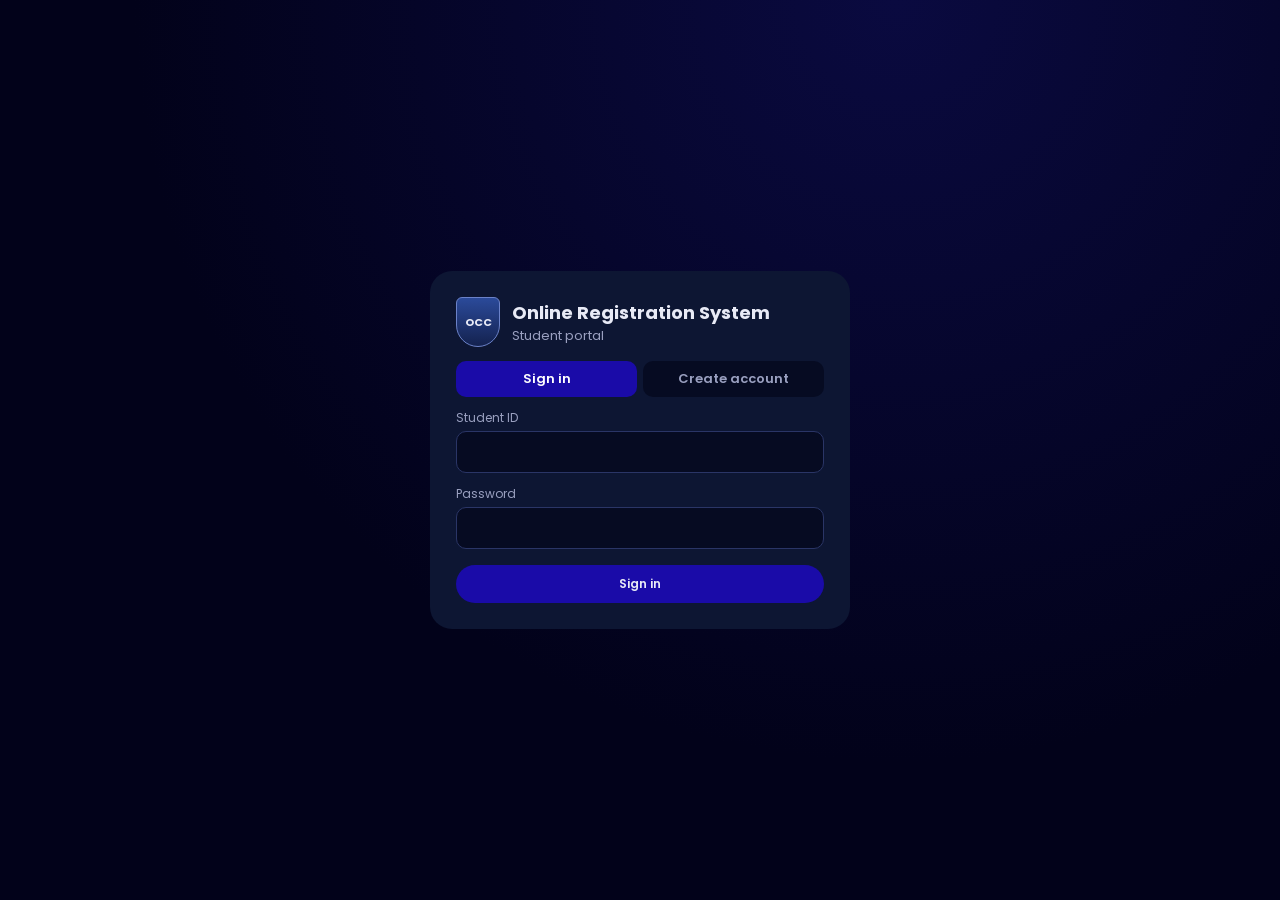
==== index.html @ ad7bf420 "Add files via upload" ====
<!DOCTYPE html>
<html lang="en">
<head>
<meta charset="UTF-8">
<meta name="viewport" content="width=device-width, initial-scale=1, viewport-fit=cover">
<title>Online Registration System</title>
<link rel="stylesheet" href="https://fonts.googleapis.com/css2?family=Poppins:wght@400;500;600;700&display=swap">
<link rel="stylesheet" href="style.css">
</head>
<body>

<div class="auth" id="auth"><div class="box">
  <div style="display:flex;gap:12px;align-items:center"><div class="crest">OCC</div><div><b style="font-size:18px">Online Registration System</b><div class="empty">Student portal</div></div></div>
  <div class="tabs"><button class="on" id="t1">Sign in</button><button id="t2">Create account</button></div>
  <form id="lf">
    <label for="lid">Student ID</label><input id="lid" autocomplete="username" required>
    <label for="lpw">Password</label><input id="lpw" type="password" autocomplete="current-password" required>
    <div class="msg hide" id="lerr"></div><button class="pill" style="width:100%;margin-top:16px">Sign in</button>
  </form>
  <form id="sf" class="hide">
    <label for="sn">Full name</label><input id="sn" placeholder="Last name, First name" required>
    <label for="sid">Student ID</label><input id="sid" placeholder="e.g. 2024-00123" required>
    <label for="se">Email</label><input id="se" type="email" autocomplete="email" required>
    <div class="msg hide" id="serr"></div><button class="pill" style="width:100%;margin-top:16px">Get temporary password</button>
  </form>
</div></div>

<div class="auth hide" id="change"><div class="box">
  <b style="font-size:20px">Set a new password</b><p class="empty" style="margin-top:4px">Replace your temporary password to continue.</p>
  <form id="cf"><label for="np">New password (8+ characters)</label><input id="np" type="password" minlength="8" autocomplete="new-password" required>
  <label for="np2">Confirm new password</label><input id="np2" type="password" autocomplete="new-password" required>
  <div class="msg hide" id="cerr"></div><button class="pill" style="width:100%;margin-top:16px">Save password</button></form>
</div></div>

<div class="shell hide" id="app">
  <aside><div class="crest">OCC</div>
    <nav id="nav"><button data-go="home">DASHBOARD</button><button data-go="consult">CONSULTATION</button><button data-go="act">ACTIVITIES</button><button data-go="profile">PROFILE</button><button data-go="faq">FAQ</button></nav>
    <button class="out" id="out">⇥ LOG OUT</button></aside>
  <main><header><h1><span style="font-size:26px">🎓</span><span id="title">STUDENT DASHBOARD</span></h1><button id="bell" aria-label="Notifications">🔔</button><div class="who" id="who"></div></header><div id="view"></div></main>
</div>
<dialog id="dlg"><div id="dbody"></div><div style="text-align:right;margin-top:14px"><button class="pill out" id="dx">Close</button></div></dialog>
<div class="toast" id="toast"></div>

<script src="script.js"></script>
</body>
</html>
---- style.css ----
/* =====================================================
   ONLINE REGISTRATION SYSTEM - STUDENT PORTAL STYLES
   Sections:
   1.  Colors & base styles
   2.  Buttons & form fields
   3.  Login / change password screens
   4.  Sidebar & header
   5.  Dashboard
   6.  Book a consultation (steps, calendar, time slots)
   7.  Activity registration
   8.  Campus map
   9.  FAQ, pop-up, toast
   10. Responsive (tablet & phone)
   ===================================================== */


/* ---------- 1. COLORS & BASE STYLES ---------- */

:root {
  /* Colors used everywhere. Change them here. */
  --bg: #02021a;        /* page background */
  --side: #04042a;      /* sidebar */
  --card: #0d1633;      /* cards and panels */
  --card2: #141f4a;     /* lighter card (hover, alerts) */
  --line: #c9cbd8;      /* borders and underlines */
  --text: #e8eaf6;      /* main text */
  --muted: #9aa0c0;     /* soft grey text */
  --accent: #a99bf0;    /* purple links and focus */
  --ok: #2fa84a;        /* green (available) */
  --bad: #e5484d;       /* red (not available) */
  --navy: #1a0ba8;      /* main button color */

  box-sizing: border-box;
  padding-top: env(safe-area-inset-top, 0px);
  padding-bottom: env(safe-area-inset-bottom, 0px);
}

html {
  height: 100%;
  scroll-padding-top: env(safe-area-inset-top, 0px);
}

* {
  box-sizing: border-box;
  margin: 0;
}

body {
  min-height: 100%;
  background: radial-gradient(circle at 70% 0%, #0a0a40, var(--bg) 60%);
  color: var(--text);
  font-family: Poppins, system-ui, sans-serif;
  font-size: 14px;
}

button {
  font: inherit;
  color: inherit;
  cursor: pointer;
  border: 0;
  background: none;
}

/* Visible outline when using the keyboard */
:focus-visible {
  outline: 2px solid var(--accent);
  outline-offset: 2px;
}

/* Hides any element */
.hide {
  display: none !important;
}

.empty {
  color: var(--muted);
  font-size: 13px;
}


/* ---------- 2. BUTTONS & FORM FIELDS ---------- */

input,
select {
  width: 100%;
  padding: 10px 12px;
  border-radius: 10px;
  border: 1px solid #2a3566;
  background: #060b22;
  color: var(--text);
  font: inherit;
  font-size: 13px;
}

label {
  display: block;
  font-size: 12px;
  color: var(--muted);
  margin: 12px 0 4px;
}

/* Rounded main button */
.pill {
  background: var(--navy);
  padding: 10px 26px;
  border-radius: 30px;
  font-weight: 600;
  font-size: 12px;
}

.pill:disabled {
  opacity: 0.4;
  cursor: not-allowed;
}

/* Outlined version (Cancel, Close...) */
.pill.out {
  background: none;
  border: 1px solid var(--line);
}

/* Error / info message box */
.msg {
  margin-top: 12px;
  font-size: 12px;
  padding: 8px 10px;
  border-radius: 8px;
  background: #2a1520;
  color: #ffb4b0;
}

.msg.info {
  background: #16254f;
  color: #cfd8ff;
}


/* ---------- 3. LOGIN / CHANGE PASSWORD SCREENS ---------- */

.crest {
  width: 44px;
  height: 50px;
  border-radius: 6px 6px 22px 22px;
  background: linear-gradient(#2b4a9a, #14224f);
  border: 1px solid #6b82c9;
  display: grid;
  place-items: center;
  font-weight: 700;
  font-size: 11px;
}

.auth {
  min-height: 100vh;
  display: grid;
  place-items: center;
  padding: 16px;
}

.auth .box {
  background: var(--card);
  border-radius: 22px;
  padding: 26px;
  width: min(420px, 100%);
}

/* "Sign in" / "Create account" tabs */
.tabs {
  display: flex;
  gap: 6px;
  margin: 14px 0 4px;
}

.tabs button {
  flex: 1;
  padding: 8px;
  border-radius: 10px;
  background: #060b22;
  color: var(--muted);
  font-weight: 600;
  font-size: 13px;
}

.tabs button.on {
  background: var(--navy);
  color: #fff;
}


/* ---------- 4. SIDEBAR & HEADER ---------- */

.shell {
  display: flex;
  min-height: 100vh;
}

aside {
  width: 165px;
  flex: none;
  background: var(--side);
  display: flex;
  flex-direction: column;
  padding: 16px 0;
}

aside .crest {
  margin: 0 auto 34px;
}

aside nav {
  display: flex;
  flex-direction: column;
  gap: 16px;
  padding-left: 16px;
}

aside nav button {
  text-align: left;
  font-weight: 600;
  color: var(--muted);
}

/* Current page in the menu */
aside nav button.on {
  color: #fff;
  font-size: 13px;
}

aside nav button.on::before {
  content: "> ";
}

aside .out {
  margin-top: auto;
  padding: 8px 16px;
  text-align: left;
  font-weight: 600;
  color: var(--muted);
}

main {
  flex: 1;
  min-width: 0;
  padding: 14px 24px 24px;
}

header {
  display: flex;
  align-items: center;
  gap: 12px;
  margin-bottom: 14px;
}

header h1 {
  font-size: 16px;
  flex: 1;
  display: flex;
  gap: 10px;
  align-items: center;
}

/* Student name at the top right */
.who {
  font-size: 12px;
  font-weight: 600;
  text-align: right;
}

.who small {
  display: block;
  font-size: 10px;
  color: var(--muted);
  font-weight: 400;
}


/* ---------- 5. DASHBOARD ---------- */

.welcome {
  display: flex;
  justify-content: space-between;
  align-items: center;
  gap: 12px;
  flex-wrap: wrap;
  background: #0a1030;
  border-radius: 22px;
  padding: 14px 22px;
  margin-bottom: 12px;
}

.welcome h2 {
  font-size: 30px;
}

.welcome p {
  font-size: 10px;
  font-weight: 600;
}

.date {
  text-align: center;
  color: var(--muted);
}

.date b {
  display: block;
  font-size: 22px;
  font-weight: 500;
  color: #cfd2e6;
}

h3.sec {
  font-size: 17px;
  margin: 6px 0 8px;
}

/* Quick action cards */
.qa {
  display: grid;
  grid-template-columns: repeat(4, 1fr);
  gap: 14px;
  margin-bottom: 14px;
}

.qa button {
  background: var(--card);
  border-radius: 18px;
  min-height: 130px;
  padding: 12px;
  font-weight: 600;
  font-size: 15px;
  text-align: center;
}

.qa button:hover {
  background: var(--card2);
}

/* Three panels under the quick actions */
.grid {
  display: grid;
  grid-template-columns: 1.3fr 1fr 1fr;
  gap: 12px;
}

.panel {
  background: var(--card);
  border-radius: 20px;
  padding: 16px;
}

/* Panel title with "View All" link */
.ph {
  display: flex;
  justify-content: space-between;
  align-items: flex-end;
  gap: 8px;
  padding-bottom: 6px;
  border-bottom: 3px solid var(--line);
  margin-bottom: 12px;
  font-weight: 600;
  font-size: 15px;
}

.ph button {
  color: var(--accent);
  font-size: 14px;
  font-weight: 400;
}

/* One consultation row */
.item {
  display: flex;
  justify-content: space-between;
  gap: 8px;
  margin-bottom: 12px;
  color: #d5d8ec;
}

.item small {
  display: block;
  font-size: 10px;
  font-weight: 600;
  color: var(--muted);
  margin-top: 3px;
}

/* Status label (Scheduled / Confirmed) */
.badge {
  align-self: flex-start;
  padding: 5px 10px;
  border-radius: 8px;
  font-size: 12px;
  background: #6b7080;
  white-space: nowrap;
}

.badge.Confirmed {
  background: #2c4a3a;
}

/* Digital queue rows with a status dot */
.q {
  display: flex;
  justify-content: space-between;
  align-items: center;
  margin: 20px 0;
}

.dot {
  width: 12px;
  height: 12px;
  border-radius: 50%;
  background: var(--ok);
}

.dot.w {
  background: #d9a21b; /* yellow = waiting */
}


/* ---------- 6. BOOK A CONSULTATION ---------- */

.back {
  font-weight: 700;
  font-size: 15px;
  cursor: pointer;
  display: inline-block;
}

.sub {
  font-size: 14px;
  margin: 0 0 14px 26px;
}

/* Left card + time slots on the right */
.cons {
  display: grid;
  grid-template-columns: 1.4fr 1fr;
  gap: 16px;
  align-items: start;
}

/* Step 1 / 2 / 3 header */
.steps {
  display: flex;
  gap: 18px;
  margin-bottom: 12px;
  color: var(--muted);
  flex-wrap: wrap;
}

.steps span.on {
  color: #fff;
  text-decoration: underline;
}

.steps b {
  display: inline-grid;
  place-items: center;
  width: 20px;
  height: 20px;
  border-radius: 50%;
  background: var(--navy);
  color: #fff;
  font-size: 11px;
  margin-right: 6px;
}

/* "Select professor" box */
.sel {
  display: block;
  width: 100%;
  text-align: left;
  border: 2px solid var(--line);
  border-radius: 6px;
  padding: 6px 12px;
  background: #0a1030;
}

.sel small {
  display: block;
  font-size: 10px;
  color: var(--muted);
}

/* Calendar */
.calw {
  display: grid;
  grid-template-columns: repeat(7, 1fr);
  gap: 4px;
  text-align: center;
  font-size: 12px;
  margin-top: 8px;
}

.calw span {
  color: var(--muted);
  font-size: 11px;
}

.calw button {
  padding: 7px 0;
  border-radius: 50%;
}

.calw button:disabled {
  color: #4a5075;
  cursor: not-allowed;
}

.calw button.on {
  background: var(--navy);
  font-weight: 700;
}

/* Month name with previous / next arrows */
.cm {
  display: flex;
  justify-content: space-between;
  align-items: center;
  font-weight: 600;
}

/* Time slot list */
.slots {
  list-style: none;
  padding: 0;
}

.slots li {
  margin-bottom: 7px;
}

.slots button {
  width: 100%;
  display: flex;
  justify-content: space-between;
  gap: 8px;
  background: #0a1030;
  padding: 9px 12px;
  border-radius: 8px;
  font-size: 13px;
  text-align: left;
}

/* Green dot before each slot */
.slots button::before {
  content: "";
  width: 7px;
  height: 7px;
  border-radius: 50%;
  background: var(--ok);
  align-self: center;
  flex: none;
}

.slots button span {
  flex: 1;
  margin-left: 8px;
}

.slots em {
  font-style: normal;
  font-size: 11px;
  font-weight: 600;
  color: var(--ok);
}

/* Not available slot (red) */
.slots button.no {
  cursor: not-allowed;
}

.slots button.no::before {
  background: var(--bad);
}

.slots button.no em {
  color: var(--bad);
}

/* Selected slot */
.slots button.on {
  outline: 2px solid var(--accent);
}

/* Selected date / "Time Conflict Detected" box */
.alert {
  display: flex;
  gap: 12px;
  align-items: center;
  background: var(--card2);
  border-radius: 10px;
  padding: 12px;
  margin-top: 12px;
  font-size: 11px;
  color: var(--muted);
}

.alert b {
  display: block;
  color: #fff;
  font-size: 13px;
}

.alert i {
  font-style: normal;
  font-size: 28px;
  color: var(--bad);
}

/* Step 3: confirmation card */
.conf {
  max-width: 460px;
  margin: 0 auto;
  background: var(--card);
  border-radius: 14px;
  padding: 24px;
}

.who2 {
  display: flex;
  gap: 14px;
  align-items: center;
  padding-bottom: 16px;
  border-bottom: 2px solid #fff;
  margin-bottom: 12px;
}

.who2 i {
  width: 60px;
  height: 60px;
  border-radius: 50%;
  background: #10108a;
  display: grid;
  place-items: center;
  font-style: normal;
  font-size: 26px;
}

/* Icon - label - value rows (Purpose, Date, Time) */
.kv {
  display: grid;
  grid-template-columns: 40px 100px 1fr;
  gap: 10px;
  align-items: center;
  margin: 14px 0;
  font-size: 13px;
}

.kv span {
  color: var(--muted);
}

.big {
  font-size: 26px;
  font-weight: 700;
}


/* ---------- 7. ACTIVITY REGISTRATION ---------- */

.act {
  display: grid;
  grid-template-columns: 1fr 1fr;
  gap: 20px;
}

.act .panel {
  min-height: 330px;
}

/* Capacity rows (label on the left, number on the right) */
.stat {
  display: flex;
  justify-content: space-between;
  margin: 14px 0;
  color: var(--muted);
}

.stat b {
  color: #fff;
  font-weight: 500;
}

/* "Ongoing" label */
.tag {
  display: inline-block;
  padding: 2px 14px;
  border-radius: 8px;
  background: #1b4a4a;
  color: #4be06b;
  font-size: 11px;
  font-weight: 700;
}


/* ---------- 8. CAMPUS MAP ---------- */

.mapw {
  background: var(--card);
  border-radius: 20px;
  padding: 12px;
  display: grid;
  grid-template-columns: 1fr 210px;
  gap: 12px;
}

.mapw svg {
  width: 100%;
  height: auto;
  border-radius: 14px;
  background: #1e3b2a;
}

/* Locations list on the right */
.leg {
  background: #0a1030;
  border-radius: 12px;
  padding: 12px;
  font-size: 12px;
}

.leg p {
  margin: 9px 0;
  color: #d5d8ec;
}

.leg b {
  font-size: 10px;
  letter-spacing: 0.1em;
  color: var(--muted);
}

/* Map pins fade when they don't match the search */
.pin {
  transition: opacity 0.15s;
}


/* ---------- 9. FAQ, POP-UP, TOAST ---------- */

details {
  background: var(--card);
  border-radius: 12px;
  padding: 12px 16px;
  margin-bottom: 8px;
  max-width: 640px;
}

summary {
  font-weight: 600;
  cursor: pointer;
}

details p {
  font-size: 13px;
  color: var(--muted);
  margin-top: 8px;
}

/* Pop-up window */
dialog {
  background: var(--card);
  color: var(--text);
  border: 1px solid #2a3566;
  border-radius: 18px;
  padding: 22px;
  width: min(480px, 92vw);
}

dialog::backdrop {
  background: rgba(0, 0, 10, 0.7);
}

/* Professor list inside the pop-up */
.pf {
  display: flex;
  align-items: center;
  gap: 14px;
  width: 100%;
  text-align: left;
  background: var(--navy);
  border-radius: 16px;
  padding: 8px 14px;
  margin-bottom: 12px;
}

.pf i {
  width: 44px;
  height: 44px;
  border-radius: 50%;
  background: #c9c9c9;
  color: #fff;
  font-style: normal;
  display: grid;
  place-items: center;
  font-size: 18px;
  flex: none;
}

.pf b {
  display: block;
  font-size: 17px;
  font-weight: 500;
}

.pf small {
  color: var(--muted);
}

/* Temporary password text */
.temp {
  font-family: ui-monospace, Menlo, monospace;
  background: #060b22;
  padding: 2px 8px;
  border-radius: 6px;
  font-size: 16px;
}

/* Small message at the bottom of the screen */
.toast {
  position: fixed;
  bottom: calc(20px + env(safe-area-inset-bottom, 0px));
  left: 50%;
  transform: translateX(-50%);
  background: #1f6a33;
  padding: 10px 18px;
  border-radius: 12px;
  font-size: 13px;
  opacity: 0;
  pointer-events: none;
  transition: opacity 0.2s;
  z-index: 9;
}

.toast.show {
  opacity: 1;
}


/* ---------- 10. RESPONSIVE ---------- */

/* Tablet */
@media (max-width: 900px) {
  .grid,
  .cons,
  .act,
  .mapw {
    grid-template-columns: 1fr;
  }

  .qa {
    grid-template-columns: repeat(2, 1fr);
  }

  aside {
    width: 120px;
  }
}

/* Phone: sidebar becomes a top bar */
@media (max-width: 560px) {
  .shell {
    flex-direction: column;
  }

  aside {
    width: 100%;
    flex-direction: row;
    align-items: center;
    padding: 10px;
  }

  aside .crest {
    display: none;
  }

  aside nav {
    flex-direction: row;
    flex-wrap: wrap;
    gap: 10px;
  }

  aside .out {
    margin: 0;
  }

  main {
    padding: 12px;
  }
}
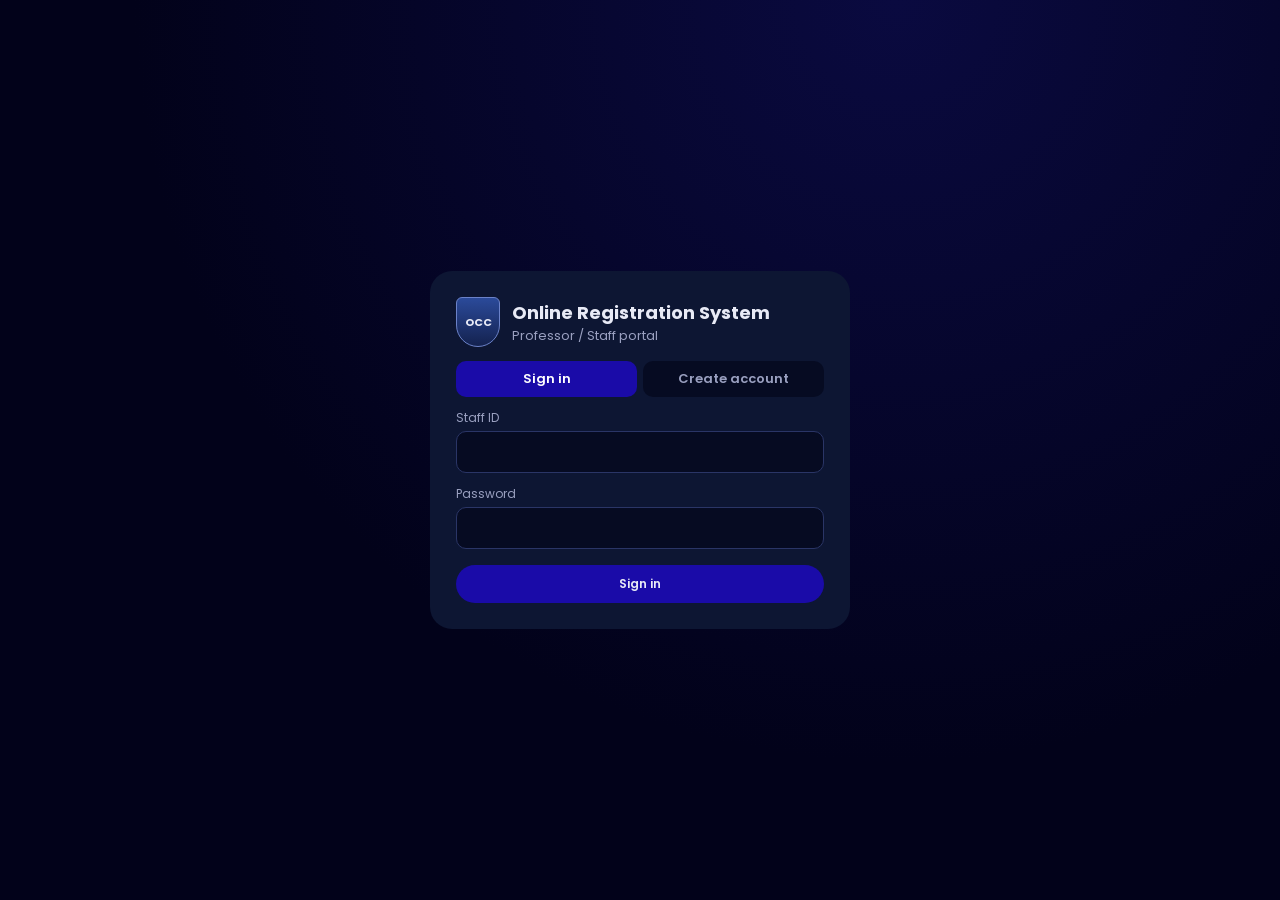
==== commit bc3da19f: "Add files via upload eto sa prof dashboard" ====
--- a/index.html
+++ b/index.html
@@ -1,46 +1,96 @@
 <!DOCTYPE html>
 <html lang="en">
 <head>
-<meta charset="UTF-8">
-<meta name="viewport" content="width=device-width, initial-scale=1, viewport-fit=cover">
-<title>Online Registration System</title>
-<link rel="stylesheet" href="https://fonts.googleapis.com/css2?family=Poppins:wght@400;500;600;700&display=swap">
-<link rel="stylesheet" href="style.css">
+  <meta charset="UTF-8">
+  <meta name="viewport" content="width=device-width, initial-scale=1, viewport-fit=cover">
+  <title>Online Registration System - Professor Portal</title>
+  <link rel="stylesheet" href="https://fonts.googleapis.com/css2?family=Poppins:wght@400;500;600;700&display=swap">
+  <link rel="stylesheet" href="style.css">
 </head>
 <body>
 
-<div class="auth" id="auth"><div class="box">
-  <div style="display:flex;gap:12px;align-items:center"><div class="crest">OCC</div><div><b style="font-size:18px">Online Registration System</b><div class="empty">Student portal</div></div></div>
-  <div class="tabs"><button class="on" id="t1">Sign in</button><button id="t2">Create account</button></div>
-  <form id="lf">
-    <label for="lid">Student ID</label><input id="lid" autocomplete="username" required>
-    <label for="lpw">Password</label><input id="lpw" type="password" autocomplete="current-password" required>
-    <div class="msg hide" id="lerr"></div><button class="pill" style="width:100%;margin-top:16px">Sign in</button>
-  </form>
-  <form id="sf" class="hide">
-    <label for="sn">Full name</label><input id="sn" placeholder="Last name, First name" required>
-    <label for="sid">Student ID</label><input id="sid" placeholder="e.g. 2024-00123" required>
-    <label for="se">Email</label><input id="se" type="email" autocomplete="email" required>
-    <div class="msg hide" id="serr"></div><button class="pill" style="width:100%;margin-top:16px">Get temporary password</button>
-  </form>
-</div></div>
+  <!-- Sign in / Create account -->
+  <div class="auth" id="auth">
+    <div class="box">
+      <div style="display:flex;gap:12px;align-items:center">
+        <div class="crest">OCC</div>
+        <div>
+          <b style="font-size:18px">Online Registration System</b>
+          <div class="empty">Professor / Staff portal</div>
+        </div>
+      </div>
 
-<div class="auth hide" id="change"><div class="box">
-  <b style="font-size:20px">Set a new password</b><p class="empty" style="margin-top:4px">Replace your temporary password to continue.</p>
-  <form id="cf"><label for="np">New password (8+ characters)</label><input id="np" type="password" minlength="8" autocomplete="new-password" required>
-  <label for="np2">Confirm new password</label><input id="np2" type="password" autocomplete="new-password" required>
-  <div class="msg hide" id="cerr"></div><button class="pill" style="width:100%;margin-top:16px">Save password</button></form>
-</div></div>
+      <div class="tabs">
+        <button class="on" id="t1">Sign in</button>
+        <button id="t2">Create account</button>
+      </div>
 
-<div class="shell hide" id="app">
-  <aside><div class="crest">OCC</div>
-    <nav id="nav"><button data-go="home">DASHBOARD</button><button data-go="consult">CONSULTATION</button><button data-go="act">ACTIVITIES</button><button data-go="profile">PROFILE</button><button data-go="faq">FAQ</button></nav>
-    <button class="out" id="out">⇥ LOG OUT</button></aside>
-  <main><header><h1><span style="font-size:26px">🎓</span><span id="title">STUDENT DASHBOARD</span></h1><button id="bell" aria-label="Notifications">🔔</button><div class="who" id="who"></div></header><div id="view"></div></main>
-</div>
-<dialog id="dlg"><div id="dbody"></div><div style="text-align:right;margin-top:14px"><button class="pill out" id="dx">Close</button></div></dialog>
-<div class="toast" id="toast"></div>
+      <form id="lf">
+        <label for="lid">Staff ID</label>
+        <input id="lid" autocomplete="username" required>
+        <label for="lpw">Password</label>
+        <input id="lpw" type="password" autocomplete="current-password" required>
+        <div class="msg hide" id="lerr"></div>
+        <button class="pill" style="width:100%;margin-top:16px">Sign in</button>
+      </form>
 
-<script src="script.js"></script>
+      <form id="sf" class="hide">
+        <label for="sid">Staff ID</label>
+        <input id="sid" placeholder="e.g. 05" required>
+        <label for="se">Email</label>
+        <input id="se" type="email" autocomplete="email" required>
+        <div class="msg hide" id="serr"></div>
+        <button class="pill" style="width:100%;margin-top:16px">Get temporary password</button>
+      </form>
+    </div>
+  </div>
+
+  <!-- Forced password change -->
+  <div class="auth hide" id="change">
+    <div class="box">
+      <b style="font-size:20px">Set a new password</b>
+      <p class="empty" style="margin-top:4px">Replace your temporary password to continue.</p>
+      <form id="cf">
+        <label for="np">New password (8+ characters)</label>
+        <input id="np" type="password" minlength="8" autocomplete="new-password" required>
+        <label for="np2">Confirm new password</label>
+        <input id="np2" type="password" autocomplete="new-password" required>
+        <div class="msg hide" id="cerr"></div>
+        <button class="pill" style="width:100%;margin-top:16px">Save password</button>
+      </form>
+    </div>
+  </div>
+
+  <!-- Professor dashboard -->
+  <div class="shell hide" id="app">
+    <aside>
+      <div class="crest">OCC</div>
+      <nav id="nav">
+        <button data-go="home">DASHBOARD</button>
+        <button data-go="queue">QUEUE</button>
+        <button data-go="schedule">SCHEDULE</button>
+        <button data-go="data">DATA</button>
+        <button data-go="profile">PROFILE</button>
+      </nav>
+      <button class="out" id="out">⇥ LOG OUT</button>
+    </aside>
+
+    <main>
+      <header>
+        <h1><span style="font-size:26px">🎓</span><span>PROFESSOR DASHBOARD</span></h1>
+        <button id="bell" aria-label="Notifications">🔔</button>
+        <div class="who" id="who"></div>
+      </header>
+      <div id="view"></div>
+    </main>
+  </div>
+
+  <dialog id="dlg">
+    <div id="dbody"></div>
+    <div style="text-align:right;margin-top:14px"><button class="pill out" id="dx">Close</button></div>
+  </dialog>
+  <div class="toast" id="toast"></div>
+
+  <script src="script.js"></script>
 </body>
 </html>
--- a/style.css
+++ b/style.css
@@ -889,4 +889,75 @@
   main {
     padding: 12px;
   }
-}+}
+
+
+/* =====================================================
+   PROFESSOR PORTAL ADDITIONS
+   ===================================================== */
+
+.banner { background: var(--card); border-radius: 18px; padding: 12px 20px; margin-bottom: 14px; }
+.banner b { display: block; font-size: 16px; }
+.banner span { color: var(--muted); font-size: 13px; }
+
+.two { display: grid; grid-template-columns: 1.1fr 1fr; gap: 14px; margin-bottom: 14px; }
+
+/* Avatar circle with initials */
+.av {
+  width: 46px; height: 46px; flex: none; border-radius: 50%;
+  background: #e9e9ee; color: #10108a; font-weight: 700;
+  display: grid; place-items: center;
+}
+.av.big { width: 110px; height: 110px; font-size: 34px; }
+
+/* Pending request row */
+.req { display: flex; align-items: center; gap: 12px; margin-bottom: 14px; flex-wrap: wrap; }
+.req .info { flex: 1; min-width: 140px; }
+.req small { display: block; color: var(--muted); font-size: 11px; }
+.btn-yes, .btn-no { padding: 7px 18px; border-radius: 20px; font-weight: 600; font-size: 12px; }
+.btn-yes { background: #10b45a; }
+.btn-no { background: var(--bad); }
+.pend { color: #f0c43c; font-size: 12px; }
+
+/* Week chips and slot dots */
+.week { display: flex; gap: 8px; flex-wrap: wrap; margin: 10px 0; }
+.day { background: #0a1030; border-radius: 14px; padding: 8px 12px; text-align: center; font-size: 12px; min-width: 74px; }
+.day.on { outline: 2px solid var(--accent); }
+.legend { display: flex; gap: 16px; font-size: 12px; margin: 10px 0; }
+.dots { display: flex; gap: 8px; flex-wrap: wrap; }
+.dots span { background: #10108a; border-radius: 6px; padding: 6px 10px; font-size: 11px; text-align: center; }
+.dots i, .legend i { display: inline-block; width: 9px; height: 9px; border-radius: 50%; margin-right: 6px; background: var(--ok); }
+.dots i.bk, .legend i.bk { background: #8d90a0; }
+
+/* Tables */
+.tbl { width: 100%; border-collapse: collapse; font-size: 12.5px; }
+.tbl th { text-align: left; color: var(--muted); font-weight: 500; padding: 6px 4px; }
+.tbl td { padding: 8px 4px; border-top: 1px solid #1e2a58; }
+.scroll { overflow-x: auto; }
+
+/* Queue page */
+.cur { display: flex; gap: 22px; align-items: center; flex-wrap: wrap; }
+.cur .num { font-size: 44px; font-weight: 600; text-align: center; }
+.nq { display: flex; align-items: center; gap: 12px; background: #10108a; border-radius: 14px; padding: 8px 14px; margin-bottom: 10px; }
+.nq i { width: 36px; height: 36px; border-radius: 50%; background: #c9c9c9; color: #fff; font-style: normal; display: grid; place-items: center; flex: none; }
+.nq small { display: block; color: var(--muted); font-size: 11px; }
+.sum { max-width: 360px; margin: 14px auto 0; }
+.sum div { display: flex; justify-content: space-between; padding: 10px 0; border-bottom: 1px solid #3a4272; color: var(--muted); font-size: 13px; }
+.sum div:last-child { border: 0; }
+.sum b { color: #fff; }
+
+/* Schedule page */
+.srow { display: flex; justify-content: space-between; align-items: center; gap: 8px; border: 1px solid #1e2a58; border-radius: 20px; padding: 8px 14px; margin-bottom: 10px; font-size: 13px; }
+.tagok, .tagbk { font-size: 11px; font-weight: 600; padding: 2px 10px; border-radius: 10px; background: #0d5c46; }
+.tagbk { background: #7a2d3a; }
+.mini { background: var(--navy); border-radius: 8px; padding: 3px 10px; font-size: 11px; }
+.chk { display: flex; gap: 10px; align-items: center; margin: 8px 0; font-size: 13px; }
+.chk input { width: auto; }
+
+/* Data page */
+.stats { display: grid; grid-template-columns: repeat(4, 1fr); gap: 12px; margin-bottom: 14px; }
+.stats .panel { text-align: center; }
+.stats b { display: block; font-size: 28px; }
+
+@media (max-width: 900px) { .two, .stats { grid-template-columns: 1fr 1fr; } }
+@media (max-width: 560px) { .two, .stats { grid-template-columns: 1fr; } }
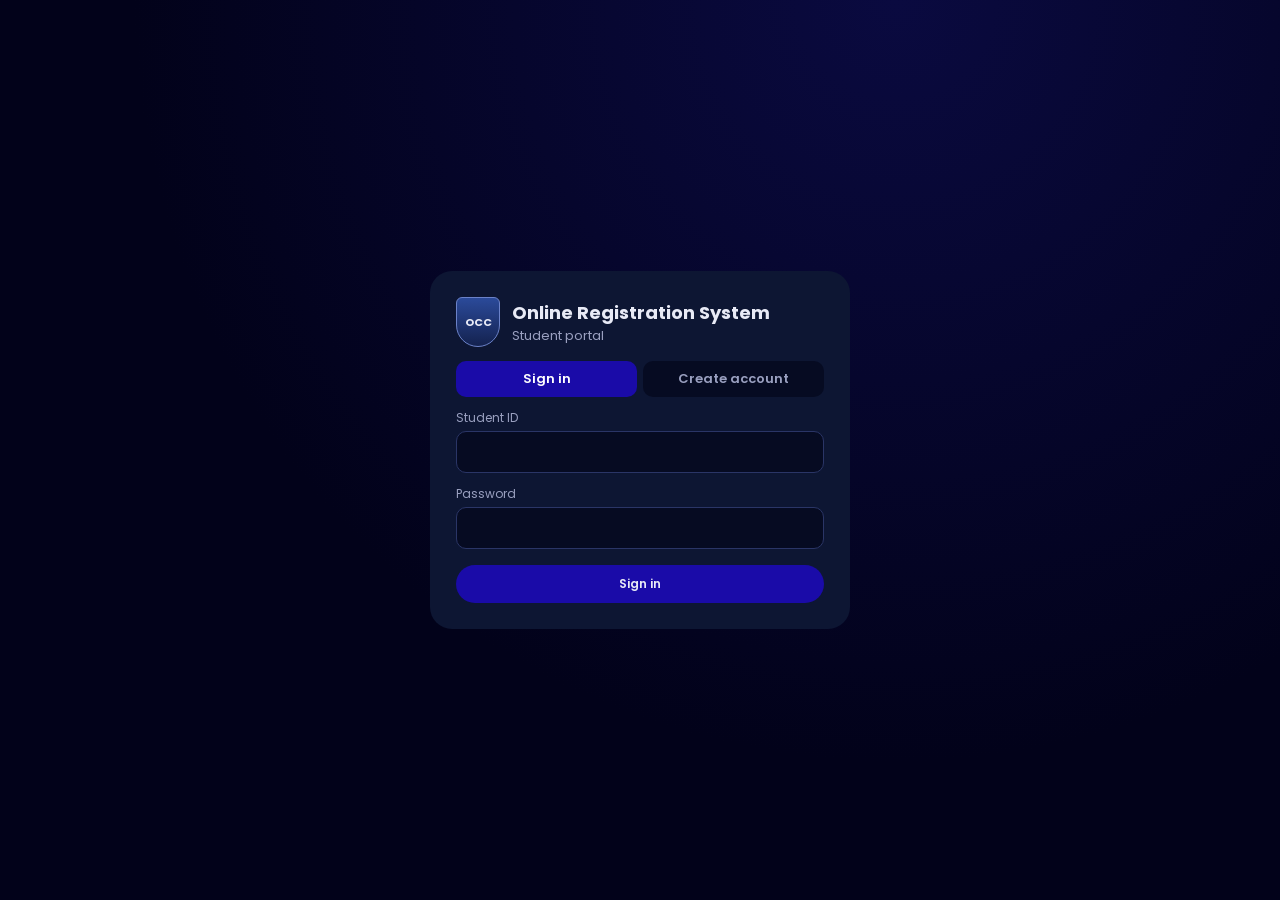
==== commit c39f146c: "eto sa student tapos log in ng student and prof" ====
--- a/index.html
+++ b/index.html
@@ -1,96 +1,46 @@
 <!DOCTYPE html>
 <html lang="en">
 <head>
-  <meta charset="UTF-8">
-  <meta name="viewport" content="width=device-width, initial-scale=1, viewport-fit=cover">
-  <title>Online Registration System - Professor Portal</title>
-  <link rel="stylesheet" href="https://fonts.googleapis.com/css2?family=Poppins:wght@400;500;600;700&display=swap">
-  <link rel="stylesheet" href="style.css">
+<meta charset="UTF-8">
+<meta name="viewport" content="width=device-width, initial-scale=1, viewport-fit=cover">
+<title>Online Registration System</title>
+<link rel="stylesheet" href="https://fonts.googleapis.com/css2?family=Poppins:wght@400;500;600;700&display=swap">
+<link rel="stylesheet" href="style.css">
 </head>
 <body>
 
-  <!-- Sign in / Create account -->
-  <div class="auth" id="auth">
-    <div class="box">
-      <div style="display:flex;gap:12px;align-items:center">
-        <div class="crest">OCC</div>
-        <div>
-          <b style="font-size:18px">Online Registration System</b>
-          <div class="empty">Professor / Staff portal</div>
-        </div>
-      </div>
+<div class="auth" id="auth"><div class="box">
+  <div style="display:flex;gap:12px;align-items:center"><div class="crest">OCC</div><div><b style="font-size:18px">Online Registration System</b><div class="empty">Student portal</div></div></div>
+  <div class="tabs"><button class="on" id="t1">Sign in</button><button id="t2">Create account</button></div>
+  <form id="lf">
+    <label for="lid">Student ID</label><input id="lid" autocomplete="username" required>
+    <label for="lpw">Password</label><input id="lpw" type="password" autocomplete="current-password" required>
+    <div class="msg hide" id="lerr"></div><button class="pill" style="width:100%;margin-top:16px">Sign in</button>
+  </form>
+  <form id="sf" class="hide">
+    <label for="sn">Full name</label><input id="sn" placeholder="Last name, First name" required>
+    <label for="sid">Student ID</label><input id="sid" placeholder="e.g. 2024-00123" required>
+    <label for="se">Email</label><input id="se" type="email" autocomplete="email" required>
+    <div class="msg hide" id="serr"></div><button class="pill" style="width:100%;margin-top:16px">Get temporary password</button>
+  </form>
+</div></div>
 
-      <div class="tabs">
-        <button class="on" id="t1">Sign in</button>
-        <button id="t2">Create account</button>
-      </div>
+<div class="auth hide" id="change"><div class="box">
+  <b style="font-size:20px">Set a new password</b><p class="empty" style="margin-top:4px">Replace your temporary password to continue.</p>
+  <form id="cf"><label for="np">New password (8+ characters)</label><input id="np" type="password" minlength="8" autocomplete="new-password" required>
+  <label for="np2">Confirm new password</label><input id="np2" type="password" autocomplete="new-password" required>
+  <div class="msg hide" id="cerr"></div><button class="pill" style="width:100%;margin-top:16px">Save password</button></form>
+</div></div>
 
-      <form id="lf">
-        <label for="lid">Staff ID</label>
-        <input id="lid" autocomplete="username" required>
-        <label for="lpw">Password</label>
-        <input id="lpw" type="password" autocomplete="current-password" required>
-        <div class="msg hide" id="lerr"></div>
-        <button class="pill" style="width:100%;margin-top:16px">Sign in</button>
-      </form>
+<div class="shell hide" id="app">
+  <aside><div class="crest">OCC</div>
+    <nav id="nav"><button data-go="home">DASHBOARD</button><button data-go="consult">CONSULTATION</button><button data-go="act">ACTIVITIES</button><button data-go="profile">PROFILE</button><button data-go="faq">FAQ</button></nav>
+    <button class="out" id="out">⇥ LOG OUT</button></aside>
+  <main><header><h1><span style="font-size:26px">🎓</span><span id="title">STUDENT DASHBOARD</span></h1><button id="bell" aria-label="Notifications">🔔</button><div class="who" id="who"></div></header><div id="view"></div></main>
+</div>
+<dialog id="dlg"><div id="dbody"></div><div style="text-align:right;margin-top:14px"><button class="pill out" id="dx">Close</button></div></dialog>
+<div class="toast" id="toast"></div>
 
-      <form id="sf" class="hide">
-        <label for="sid">Staff ID</label>
-        <input id="sid" placeholder="e.g. 05" required>
-        <label for="se">Email</label>
-        <input id="se" type="email" autocomplete="email" required>
-        <div class="msg hide" id="serr"></div>
-        <button class="pill" style="width:100%;margin-top:16px">Get temporary password</button>
-      </form>
-    </div>
-  </div>
-
-  <!-- Forced password change -->
-  <div class="auth hide" id="change">
-    <div class="box">
-      <b style="font-size:20px">Set a new password</b>
-      <p class="empty" style="margin-top:4px">Replace your temporary password to continue.</p>
-      <form id="cf">
-        <label for="np">New password (8+ characters)</label>
-        <input id="np" type="password" minlength="8" autocomplete="new-password" required>
-        <label for="np2">Confirm new password</label>
-        <input id="np2" type="password" autocomplete="new-password" required>
-        <div class="msg hide" id="cerr"></div>
-        <button class="pill" style="width:100%;margin-top:16px">Save password</button>
-      </form>
-    </div>
-  </div>
-
-  <!-- Professor dashboard -->
-  <div class="shell hide" id="app">
-    <aside>
-      <div class="crest">OCC</div>
-      <nav id="nav">
-        <button data-go="home">DASHBOARD</button>
-        <button data-go="queue">QUEUE</button>
-        <button data-go="schedule">SCHEDULE</button>
-        <button data-go="data">DATA</button>
-        <button data-go="profile">PROFILE</button>
-      </nav>
-      <button class="out" id="out">⇥ LOG OUT</button>
-    </aside>
-
-    <main>
-      <header>
-        <h1><span style="font-size:26px">🎓</span><span>PROFESSOR DASHBOARD</span></h1>
-        <button id="bell" aria-label="Notifications">🔔</button>
-        <div class="who" id="who"></div>
-      </header>
-      <div id="view"></div>
-    </main>
-  </div>
-
-  <dialog id="dlg">
-    <div id="dbody"></div>
-    <div style="text-align:right;margin-top:14px"><button class="pill out" id="dx">Close</button></div>
-  </dialog>
-  <div class="toast" id="toast"></div>
-
-  <script src="script.js"></script>
+<script src="script.js"></script>
 </body>
 </html>
--- a/style.css
+++ b/style.css
@@ -889,75 +889,4 @@
   main {
     padding: 12px;
   }
-}
-
-
-/* =====================================================
-   PROFESSOR PORTAL ADDITIONS
-   ===================================================== */
-
-.banner { background: var(--card); border-radius: 18px; padding: 12px 20px; margin-bottom: 14px; }
-.banner b { display: block; font-size: 16px; }
-.banner span { color: var(--muted); font-size: 13px; }
-
-.two { display: grid; grid-template-columns: 1.1fr 1fr; gap: 14px; margin-bottom: 14px; }
-
-/* Avatar circle with initials */
-.av {
-  width: 46px; height: 46px; flex: none; border-radius: 50%;
-  background: #e9e9ee; color: #10108a; font-weight: 700;
-  display: grid; place-items: center;
-}
-.av.big { width: 110px; height: 110px; font-size: 34px; }
-
-/* Pending request row */
-.req { display: flex; align-items: center; gap: 12px; margin-bottom: 14px; flex-wrap: wrap; }
-.req .info { flex: 1; min-width: 140px; }
-.req small { display: block; color: var(--muted); font-size: 11px; }
-.btn-yes, .btn-no { padding: 7px 18px; border-radius: 20px; font-weight: 600; font-size: 12px; }
-.btn-yes { background: #10b45a; }
-.btn-no { background: var(--bad); }
-.pend { color: #f0c43c; font-size: 12px; }
-
-/* Week chips and slot dots */
-.week { display: flex; gap: 8px; flex-wrap: wrap; margin: 10px 0; }
-.day { background: #0a1030; border-radius: 14px; padding: 8px 12px; text-align: center; font-size: 12px; min-width: 74px; }
-.day.on { outline: 2px solid var(--accent); }
-.legend { display: flex; gap: 16px; font-size: 12px; margin: 10px 0; }
-.dots { display: flex; gap: 8px; flex-wrap: wrap; }
-.dots span { background: #10108a; border-radius: 6px; padding: 6px 10px; font-size: 11px; text-align: center; }
-.dots i, .legend i { display: inline-block; width: 9px; height: 9px; border-radius: 50%; margin-right: 6px; background: var(--ok); }
-.dots i.bk, .legend i.bk { background: #8d90a0; }
-
-/* Tables */
-.tbl { width: 100%; border-collapse: collapse; font-size: 12.5px; }
-.tbl th { text-align: left; color: var(--muted); font-weight: 500; padding: 6px 4px; }
-.tbl td { padding: 8px 4px; border-top: 1px solid #1e2a58; }
-.scroll { overflow-x: auto; }
-
-/* Queue page */
-.cur { display: flex; gap: 22px; align-items: center; flex-wrap: wrap; }
-.cur .num { font-size: 44px; font-weight: 600; text-align: center; }
-.nq { display: flex; align-items: center; gap: 12px; background: #10108a; border-radius: 14px; padding: 8px 14px; margin-bottom: 10px; }
-.nq i { width: 36px; height: 36px; border-radius: 50%; background: #c9c9c9; color: #fff; font-style: normal; display: grid; place-items: center; flex: none; }
-.nq small { display: block; color: var(--muted); font-size: 11px; }
-.sum { max-width: 360px; margin: 14px auto 0; }
-.sum div { display: flex; justify-content: space-between; padding: 10px 0; border-bottom: 1px solid #3a4272; color: var(--muted); font-size: 13px; }
-.sum div:last-child { border: 0; }
-.sum b { color: #fff; }
-
-/* Schedule page */
-.srow { display: flex; justify-content: space-between; align-items: center; gap: 8px; border: 1px solid #1e2a58; border-radius: 20px; padding: 8px 14px; margin-bottom: 10px; font-size: 13px; }
-.tagok, .tagbk { font-size: 11px; font-weight: 600; padding: 2px 10px; border-radius: 10px; background: #0d5c46; }
-.tagbk { background: #7a2d3a; }
-.mini { background: var(--navy); border-radius: 8px; padding: 3px 10px; font-size: 11px; }
-.chk { display: flex; gap: 10px; align-items: center; margin: 8px 0; font-size: 13px; }
-.chk input { width: auto; }
-
-/* Data page */
-.stats { display: grid; grid-template-columns: repeat(4, 1fr); gap: 12px; margin-bottom: 14px; }
-.stats .panel { text-align: center; }
-.stats b { display: block; font-size: 28px; }
-
-@media (max-width: 900px) { .two, .stats { grid-template-columns: 1fr 1fr; } }
-@media (max-width: 560px) { .two, .stats { grid-template-columns: 1fr; } }
+}
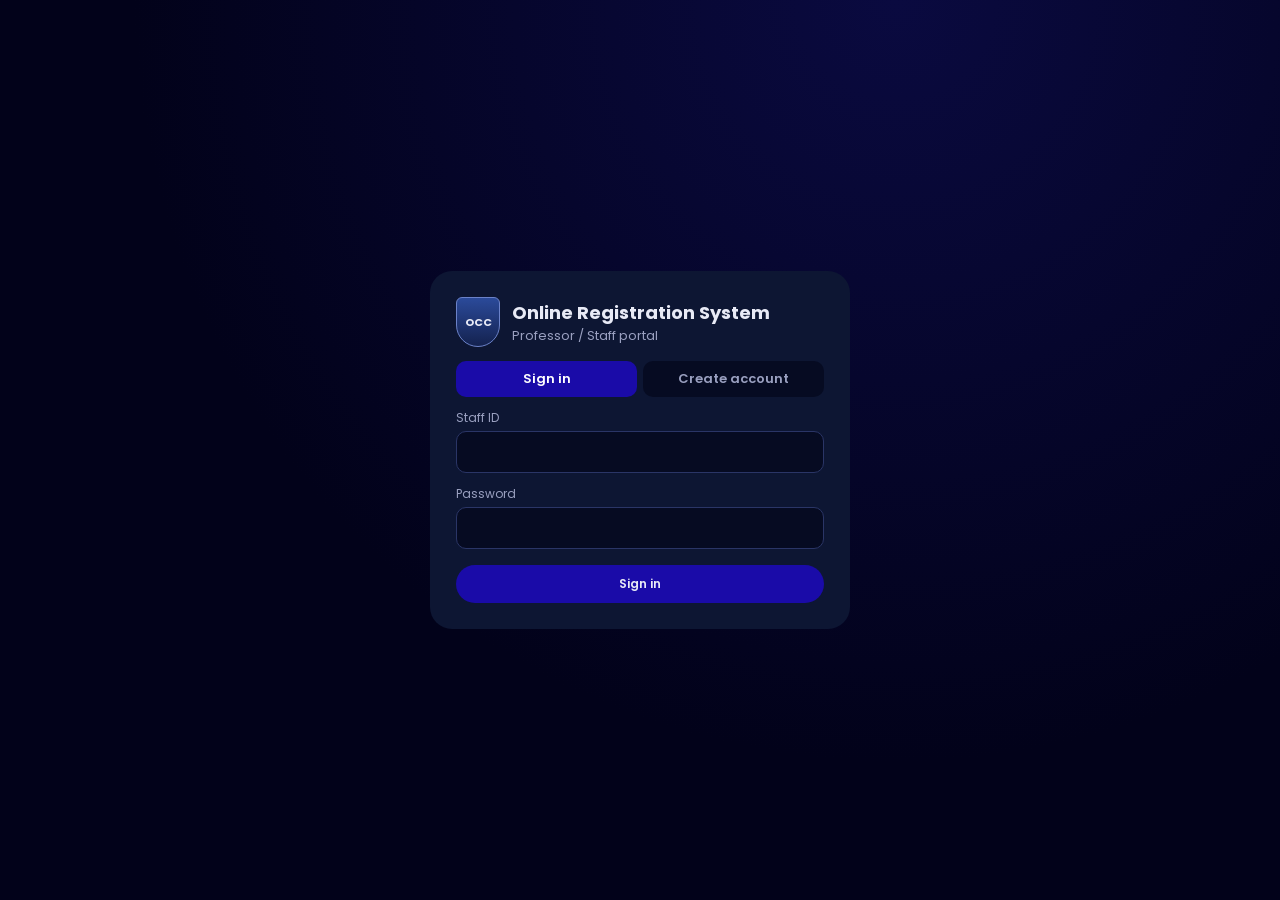
==== commit d9979c81: "Add files via upload" ====
--- a/index.html
+++ b/index.html
@@ -1,46 +1,96 @@
 <!DOCTYPE html>
 <html lang="en">
 <head>
-<meta charset="UTF-8">
-<meta name="viewport" content="width=device-width, initial-scale=1, viewport-fit=cover">
-<title>Online Registration System</title>
-<link rel="stylesheet" href="https://fonts.googleapis.com/css2?family=Poppins:wght@400;500;600;700&display=swap">
-<link rel="stylesheet" href="style.css">
+  <meta charset="UTF-8">
+  <meta name="viewport" content="width=device-width, initial-scale=1, viewport-fit=cover">
+  <title>Online Registration System - Professor Portal</title>
+  <link rel="stylesheet" href="https://fonts.googleapis.com/css2?family=Poppins:wght@400;500;600;700&display=swap">
+  <link rel="stylesheet" href="style.css">
 </head>
 <body>
 
-<div class="auth" id="auth"><div class="box">
-  <div style="display:flex;gap:12px;align-items:center"><div class="crest">OCC</div><div><b style="font-size:18px">Online Registration System</b><div class="empty">Student portal</div></div></div>
-  <div class="tabs"><button class="on" id="t1">Sign in</button><button id="t2">Create account</button></div>
-  <form id="lf">
-    <label for="lid">Student ID</label><input id="lid" autocomplete="username" required>
-    <label for="lpw">Password</label><input id="lpw" type="password" autocomplete="current-password" required>
-    <div class="msg hide" id="lerr"></div><button class="pill" style="width:100%;margin-top:16px">Sign in</button>
-  </form>
-  <form id="sf" class="hide">
-    <label for="sn">Full name</label><input id="sn" placeholder="Last name, First name" required>
-    <label for="sid">Student ID</label><input id="sid" placeholder="e.g. 2024-00123" required>
-    <label for="se">Email</label><input id="se" type="email" autocomplete="email" required>
-    <div class="msg hide" id="serr"></div><button class="pill" style="width:100%;margin-top:16px">Get temporary password</button>
-  </form>
-</div></div>
+  <!-- Sign in / Create account -->
+  <div class="auth" id="auth">
+    <div class="box">
+      <div style="display:flex;gap:12px;align-items:center">
+        <div class="crest">OCC</div>
+        <div>
+          <b style="font-size:18px">Online Registration System</b>
+          <div class="empty">Professor / Staff portal</div>
+        </div>
+      </div>
 
-<div class="auth hide" id="change"><div class="box">
-  <b style="font-size:20px">Set a new password</b><p class="empty" style="margin-top:4px">Replace your temporary password to continue.</p>
-  <form id="cf"><label for="np">New password (8+ characters)</label><input id="np" type="password" minlength="8" autocomplete="new-password" required>
-  <label for="np2">Confirm new password</label><input id="np2" type="password" autocomplete="new-password" required>
-  <div class="msg hide" id="cerr"></div><button class="pill" style="width:100%;margin-top:16px">Save password</button></form>
-</div></div>
+      <div class="tabs">
+        <button class="on" id="t1">Sign in</button>
+        <button id="t2">Create account</button>
+      </div>
 
-<div class="shell hide" id="app">
-  <aside><div class="crest">OCC</div>
-    <nav id="nav"><button data-go="home">DASHBOARD</button><button data-go="consult">CONSULTATION</button><button data-go="act">ACTIVITIES</button><button data-go="profile">PROFILE</button><button data-go="faq">FAQ</button></nav>
-    <button class="out" id="out">⇥ LOG OUT</button></aside>
-  <main><header><h1><span style="font-size:26px">🎓</span><span id="title">STUDENT DASHBOARD</span></h1><button id="bell" aria-label="Notifications">🔔</button><div class="who" id="who"></div></header><div id="view"></div></main>
-</div>
-<dialog id="dlg"><div id="dbody"></div><div style="text-align:right;margin-top:14px"><button class="pill out" id="dx">Close</button></div></dialog>
-<div class="toast" id="toast"></div>
+      <form id="lf">
+        <label for="lid">Staff ID</label>
+        <input id="lid" autocomplete="username" required>
+        <label for="lpw">Password</label>
+        <input id="lpw" type="password" autocomplete="current-password" required>
+        <div class="msg hide" id="lerr"></div>
+        <button class="pill" style="width:100%;margin-top:16px">Sign in</button>
+      </form>
 
-<script src="script.js"></script>
+      <form id="sf" class="hide">
+        <label for="sid">Staff ID</label>
+        <input id="sid" placeholder="e.g. 05" required>
+        <label for="se">Email</label>
+        <input id="se" type="email" autocomplete="email" required>
+        <div class="msg hide" id="serr"></div>
+        <button class="pill" style="width:100%;margin-top:16px">Get temporary password</button>
+      </form>
+    </div>
+  </div>
+
+  <!-- Forced password change -->
+  <div class="auth hide" id="change">
+    <div class="box">
+      <b style="font-size:20px">Set a new password</b>
+      <p class="empty" style="margin-top:4px">Replace your temporary password to continue.</p>
+      <form id="cf">
+        <label for="np">New password (8+ characters)</label>
+        <input id="np" type="password" minlength="8" autocomplete="new-password" required>
+        <label for="np2">Confirm new password</label>
+        <input id="np2" type="password" autocomplete="new-password" required>
+        <div class="msg hide" id="cerr"></div>
+        <button class="pill" style="width:100%;margin-top:16px">Save password</button>
+      </form>
+    </div>
+  </div>
+
+  <!-- Professor dashboard -->
+  <div class="shell hide" id="app">
+    <aside>
+      <div class="crest">OCC</div>
+      <nav id="nav">
+        <button data-go="home">DASHBOARD</button>
+        <button data-go="queue">QUEUE</button>
+        <button data-go="schedule">SCHEDULE</button>
+        <button data-go="data">DATA</button>
+        <button data-go="profile">PROFILE</button>
+      </nav>
+      <button class="out" id="out">⇥ LOG OUT</button>
+    </aside>
+
+    <main>
+      <header>
+        <h1><span style="font-size:26px">🎓</span><span>PROFESSOR DASHBOARD</span></h1>
+        <button id="bell" aria-label="Notifications">🔔</button>
+        <div class="who" id="who"></div>
+      </header>
+      <div id="view"></div>
+    </main>
+  </div>
+
+  <dialog id="dlg">
+    <div id="dbody"></div>
+    <div style="text-align:right;margin-top:14px"><button class="pill out" id="dx">Close</button></div>
+  </dialog>
+  <div class="toast" id="toast"></div>
+
+  <script src="script.js"></script>
 </body>
 </html>
--- a/style.css
+++ b/style.css
@@ -889,4 +889,75 @@
   main {
     padding: 12px;
   }
-}+}
+
+
+/* =====================================================
+   PROFESSOR PORTAL ADDITIONS
+   ===================================================== */
+
+.banner { background: var(--card); border-radius: 18px; padding: 12px 20px; margin-bottom: 14px; }
+.banner b { display: block; font-size: 16px; }
+.banner span { color: var(--muted); font-size: 13px; }
+
+.two { display: grid; grid-template-columns: 1.1fr 1fr; gap: 14px; margin-bottom: 14px; }
+
+/* Avatar circle with initials */
+.av {
+  width: 46px; height: 46px; flex: none; border-radius: 50%;
+  background: #e9e9ee; color: #10108a; font-weight: 700;
+  display: grid; place-items: center;
+}
+.av.big { width: 110px; height: 110px; font-size: 34px; }
+
+/* Pending request row */
+.req { display: flex; align-items: center; gap: 12px; margin-bottom: 14px; flex-wrap: wrap; }
+.req .info { flex: 1; min-width: 140px; }
+.req small { display: block; color: var(--muted); font-size: 11px; }
+.btn-yes, .btn-no { padding: 7px 18px; border-radius: 20px; font-weight: 600; font-size: 12px; }
+.btn-yes { background: #10b45a; }
+.btn-no { background: var(--bad); }
+.pend { color: #f0c43c; font-size: 12px; }
+
+/* Week chips and slot dots */
+.week { display: flex; gap: 8px; flex-wrap: wrap; margin: 10px 0; }
+.day { background: #0a1030; border-radius: 14px; padding: 8px 12px; text-align: center; font-size: 12px; min-width: 74px; }
+.day.on { outline: 2px solid var(--accent); }
+.legend { display: flex; gap: 16px; font-size: 12px; margin: 10px 0; }
+.dots { display: flex; gap: 8px; flex-wrap: wrap; }
+.dots span { background: #10108a; border-radius: 6px; padding: 6px 10px; font-size: 11px; text-align: center; }
+.dots i, .legend i { display: inline-block; width: 9px; height: 9px; border-radius: 50%; margin-right: 6px; background: var(--ok); }
+.dots i.bk, .legend i.bk { background: #8d90a0; }
+
+/* Tables */
+.tbl { width: 100%; border-collapse: collapse; font-size: 12.5px; }
+.tbl th { text-align: left; color: var(--muted); font-weight: 500; padding: 6px 4px; }
+.tbl td { padding: 8px 4px; border-top: 1px solid #1e2a58; }
+.scroll { overflow-x: auto; }
+
+/* Queue page */
+.cur { display: flex; gap: 22px; align-items: center; flex-wrap: wrap; }
+.cur .num { font-size: 44px; font-weight: 600; text-align: center; }
+.nq { display: flex; align-items: center; gap: 12px; background: #10108a; border-radius: 14px; padding: 8px 14px; margin-bottom: 10px; }
+.nq i { width: 36px; height: 36px; border-radius: 50%; background: #c9c9c9; color: #fff; font-style: normal; display: grid; place-items: center; flex: none; }
+.nq small { display: block; color: var(--muted); font-size: 11px; }
+.sum { max-width: 360px; margin: 14px auto 0; }
+.sum div { display: flex; justify-content: space-between; padding: 10px 0; border-bottom: 1px solid #3a4272; color: var(--muted); font-size: 13px; }
+.sum div:last-child { border: 0; }
+.sum b { color: #fff; }
+
+/* Schedule page */
+.srow { display: flex; justify-content: space-between; align-items: center; gap: 8px; border: 1px solid #1e2a58; border-radius: 20px; padding: 8px 14px; margin-bottom: 10px; font-size: 13px; }
+.tagok, .tagbk { font-size: 11px; font-weight: 600; padding: 2px 10px; border-radius: 10px; background: #0d5c46; }
+.tagbk { background: #7a2d3a; }
+.mini { background: var(--navy); border-radius: 8px; padding: 3px 10px; font-size: 11px; }
+.chk { display: flex; gap: 10px; align-items: center; margin: 8px 0; font-size: 13px; }
+.chk input { width: auto; }
+
+/* Data page */
+.stats { display: grid; grid-template-columns: repeat(4, 1fr); gap: 12px; margin-bottom: 14px; }
+.stats .panel { text-align: center; }
+.stats b { display: block; font-size: 28px; }
+
+@media (max-width: 900px) { .two, .stats { grid-template-columns: 1fr 1fr; } }
+@media (max-width: 560px) { .two, .stats { grid-template-columns: 1fr; } }
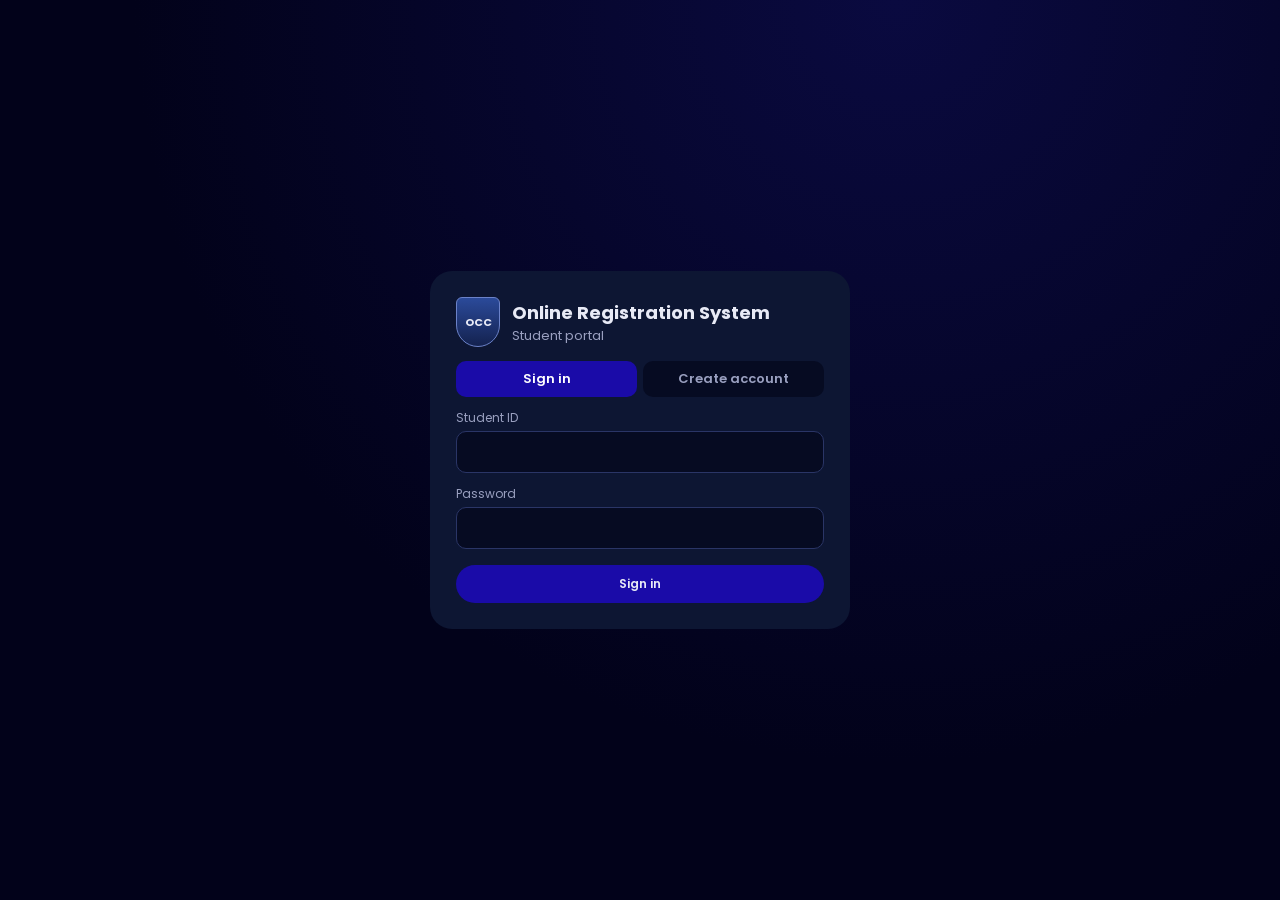
==== commit 26edc70e: "login and student dashboard" ====
--- a/index.html
+++ b/index.html
@@ -1,96 +1,46 @@
 <!DOCTYPE html>
 <html lang="en">
 <head>
-  <meta charset="UTF-8">
-  <meta name="viewport" content="width=device-width, initial-scale=1, viewport-fit=cover">
-  <title>Online Registration System - Professor Portal</title>
-  <link rel="stylesheet" href="https://fonts.googleapis.com/css2?family=Poppins:wght@400;500;600;700&display=swap">
-  <link rel="stylesheet" href="style.css">
+<meta charset="UTF-8">
+<meta name="viewport" content="width=device-width, initial-scale=1, viewport-fit=cover">
+<title>Online Registration System</title>
+<link rel="stylesheet" href="https://fonts.googleapis.com/css2?family=Poppins:wght@400;500;600;700&display=swap">
+<link rel="stylesheet" href="style.css">
 </head>
 <body>
 
-  <!-- Sign in / Create account -->
-  <div class="auth" id="auth">
-    <div class="box">
-      <div style="display:flex;gap:12px;align-items:center">
-        <div class="crest">OCC</div>
-        <div>
-          <b style="font-size:18px">Online Registration System</b>
-          <div class="empty">Professor / Staff portal</div>
-        </div>
-      </div>
+<div class="auth" id="auth"><div class="box">
+  <div style="display:flex;gap:12px;align-items:center"><div class="crest">OCC</div><div><b style="font-size:18px">Online Registration System</b><div class="empty">Student portal</div></div></div>
+  <div class="tabs"><button class="on" id="t1">Sign in</button><button id="t2">Create account</button></div>
+  <form id="lf">
+    <label for="lid">Student ID</label><input id="lid" autocomplete="username" required>
+    <label for="lpw">Password</label><input id="lpw" type="password" autocomplete="current-password" required>
+    <div class="msg hide" id="lerr"></div><button class="pill" style="width:100%;margin-top:16px">Sign in</button>
+  </form>
+  <form id="sf" class="hide">
+    <label for="sn">Full name</label><input id="sn" placeholder="Last name, First name" required>
+    <label for="sid">Student ID</label><input id="sid" placeholder="e.g. 2024-00123" required>
+    <label for="se">Email</label><input id="se" type="email" autocomplete="email" required>
+    <div class="msg hide" id="serr"></div><button class="pill" style="width:100%;margin-top:16px">Get temporary password</button>
+  </form>
+</div></div>
 
-      <div class="tabs">
-        <button class="on" id="t1">Sign in</button>
-        <button id="t2">Create account</button>
-      </div>
+<div class="auth hide" id="change"><div class="box">
+  <b style="font-size:20px">Set a new password</b><p class="empty" style="margin-top:4px">Replace your temporary password to continue.</p>
+  <form id="cf"><label for="np">New password (8+ characters)</label><input id="np" type="password" minlength="8" autocomplete="new-password" required>
+  <label for="np2">Confirm new password</label><input id="np2" type="password" autocomplete="new-password" required>
+  <div class="msg hide" id="cerr"></div><button class="pill" style="width:100%;margin-top:16px">Save password</button></form>
+</div></div>
 
-      <form id="lf">
-        <label for="lid">Staff ID</label>
-        <input id="lid" autocomplete="username" required>
-        <label for="lpw">Password</label>
-        <input id="lpw" type="password" autocomplete="current-password" required>
-        <div class="msg hide" id="lerr"></div>
-        <button class="pill" style="width:100%;margin-top:16px">Sign in</button>
-      </form>
+<div class="shell hide" id="app">
+  <aside><div class="crest">OCC</div>
+    <nav id="nav"><button data-go="home">DASHBOARD</button><button data-go="consult">CONSULTATION</button><button data-go="act">ACTIVITIES</button><button data-go="profile">PROFILE</button><button data-go="faq">FAQ</button></nav>
+    <button class="out" id="out">⇥ LOG OUT</button></aside>
+  <main><header><h1><span style="font-size:26px">🎓</span><span id="title">STUDENT DASHBOARD</span></h1><button id="bell" aria-label="Notifications">🔔</button><div class="who" id="who"></div></header><div id="view"></div></main>
+</div>
+<dialog id="dlg"><div id="dbody"></div><div style="text-align:right;margin-top:14px"><button class="pill out" id="dx">Close</button></div></dialog>
+<div class="toast" id="toast"></div>
 
-      <form id="sf" class="hide">
-        <label for="sid">Staff ID</label>
-        <input id="sid" placeholder="e.g. 05" required>
-        <label for="se">Email</label>
-        <input id="se" type="email" autocomplete="email" required>
-        <div class="msg hide" id="serr"></div>
-        <button class="pill" style="width:100%;margin-top:16px">Get temporary password</button>
-      </form>
-    </div>
-  </div>
-
-  <!-- Forced password change -->
-  <div class="auth hide" id="change">
-    <div class="box">
-      <b style="font-size:20px">Set a new password</b>
-      <p class="empty" style="margin-top:4px">Replace your temporary password to continue.</p>
-      <form id="cf">
-        <label for="np">New password (8+ characters)</label>
-        <input id="np" type="password" minlength="8" autocomplete="new-password" required>
-        <label for="np2">Confirm new password</label>
-        <input id="np2" type="password" autocomplete="new-password" required>
-        <div class="msg hide" id="cerr"></div>
-        <button class="pill" style="width:100%;margin-top:16px">Save password</button>
-      </form>
-    </div>
-  </div>
-
-  <!-- Professor dashboard -->
-  <div class="shell hide" id="app">
-    <aside>
-      <div class="crest">OCC</div>
-      <nav id="nav">
-        <button data-go="home">DASHBOARD</button>
-        <button data-go="queue">QUEUE</button>
-        <button data-go="schedule">SCHEDULE</button>
-        <button data-go="data">DATA</button>
-        <button data-go="profile">PROFILE</button>
-      </nav>
-      <button class="out" id="out">⇥ LOG OUT</button>
-    </aside>
-
-    <main>
-      <header>
-        <h1><span style="font-size:26px">🎓</span><span>PROFESSOR DASHBOARD</span></h1>
-        <button id="bell" aria-label="Notifications">🔔</button>
-        <div class="who" id="who"></div>
-      </header>
-      <div id="view"></div>
-    </main>
-  </div>
-
-  <dialog id="dlg">
-    <div id="dbody"></div>
-    <div style="text-align:right;margin-top:14px"><button class="pill out" id="dx">Close</button></div>
-  </dialog>
-  <div class="toast" id="toast"></div>
-
-  <script src="script.js"></script>
+<script src="script.js"></script>
 </body>
 </html>
--- a/style.css
+++ b/style.css
@@ -889,75 +889,4 @@
   main {
     padding: 12px;
   }
-}
-
-
-/* =====================================================
-   PROFESSOR PORTAL ADDITIONS
-   ===================================================== */
-
-.banner { background: var(--card); border-radius: 18px; padding: 12px 20px; margin-bottom: 14px; }
-.banner b { display: block; font-size: 16px; }
-.banner span { color: var(--muted); font-size: 13px; }
-
-.two { display: grid; grid-template-columns: 1.1fr 1fr; gap: 14px; margin-bottom: 14px; }
-
-/* Avatar circle with initials */
-.av {
-  width: 46px; height: 46px; flex: none; border-radius: 50%;
-  background: #e9e9ee; color: #10108a; font-weight: 700;
-  display: grid; place-items: center;
-}
-.av.big { width: 110px; height: 110px; font-size: 34px; }
-
-/* Pending request row */
-.req { display: flex; align-items: center; gap: 12px; margin-bottom: 14px; flex-wrap: wrap; }
-.req .info { flex: 1; min-width: 140px; }
-.req small { display: block; color: var(--muted); font-size: 11px; }
-.btn-yes, .btn-no { padding: 7px 18px; border-radius: 20px; font-weight: 600; font-size: 12px; }
-.btn-yes { background: #10b45a; }
-.btn-no { background: var(--bad); }
-.pend { color: #f0c43c; font-size: 12px; }
-
-/* Week chips and slot dots */
-.week { display: flex; gap: 8px; flex-wrap: wrap; margin: 10px 0; }
-.day { background: #0a1030; border-radius: 14px; padding: 8px 12px; text-align: center; font-size: 12px; min-width: 74px; }
-.day.on { outline: 2px solid var(--accent); }
-.legend { display: flex; gap: 16px; font-size: 12px; margin: 10px 0; }
-.dots { display: flex; gap: 8px; flex-wrap: wrap; }
-.dots span { background: #10108a; border-radius: 6px; padding: 6px 10px; font-size: 11px; text-align: center; }
-.dots i, .legend i { display: inline-block; width: 9px; height: 9px; border-radius: 50%; margin-right: 6px; background: var(--ok); }
-.dots i.bk, .legend i.bk { background: #8d90a0; }
-
-/* Tables */
-.tbl { width: 100%; border-collapse: collapse; font-size: 12.5px; }
-.tbl th { text-align: left; color: var(--muted); font-weight: 500; padding: 6px 4px; }
-.tbl td { padding: 8px 4px; border-top: 1px solid #1e2a58; }
-.scroll { overflow-x: auto; }
-
-/* Queue page */
-.cur { display: flex; gap: 22px; align-items: center; flex-wrap: wrap; }
-.cur .num { font-size: 44px; font-weight: 600; text-align: center; }
-.nq { display: flex; align-items: center; gap: 12px; background: #10108a; border-radius: 14px; padding: 8px 14px; margin-bottom: 10px; }
-.nq i { width: 36px; height: 36px; border-radius: 50%; background: #c9c9c9; color: #fff; font-style: normal; display: grid; place-items: center; flex: none; }
-.nq small { display: block; color: var(--muted); font-size: 11px; }
-.sum { max-width: 360px; margin: 14px auto 0; }
-.sum div { display: flex; justify-content: space-between; padding: 10px 0; border-bottom: 1px solid #3a4272; color: var(--muted); font-size: 13px; }
-.sum div:last-child { border: 0; }
-.sum b { color: #fff; }
-
-/* Schedule page */
-.srow { display: flex; justify-content: space-between; align-items: center; gap: 8px; border: 1px solid #1e2a58; border-radius: 20px; padding: 8px 14px; margin-bottom: 10px; font-size: 13px; }
-.tagok, .tagbk { font-size: 11px; font-weight: 600; padding: 2px 10px; border-radius: 10px; background: #0d5c46; }
-.tagbk { background: #7a2d3a; }
-.mini { background: var(--navy); border-radius: 8px; padding: 3px 10px; font-size: 11px; }
-.chk { display: flex; gap: 10px; align-items: center; margin: 8px 0; font-size: 13px; }
-.chk input { width: auto; }
-
-/* Data page */
-.stats { display: grid; grid-template-columns: repeat(4, 1fr); gap: 12px; margin-bottom: 14px; }
-.stats .panel { text-align: center; }
-.stats b { display: block; font-size: 28px; }
-
-@media (max-width: 900px) { .two, .stats { grid-template-columns: 1fr 1fr; } }
-@media (max-width: 560px) { .two, .stats { grid-template-columns: 1fr; } }
+}
